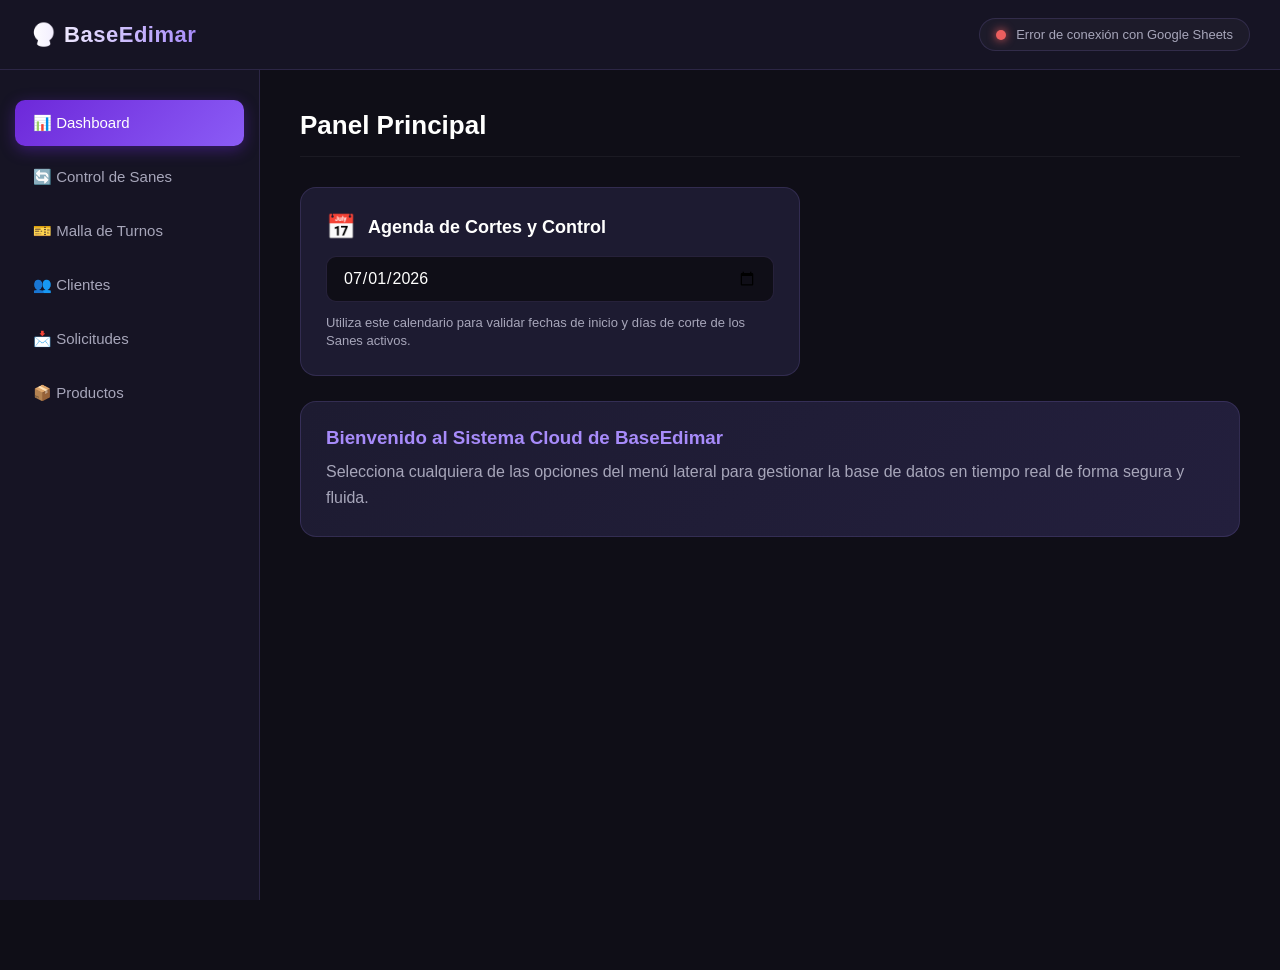
==== index.html @ 037cbd77 "88" ====
<!DOCTYPE html>
<html lang="es">
<head>
    <meta charset="UTF-8">
    <meta name="viewport" content="width=device-width, initial-scale=1.0">
    <title>BaseEdimar - Panel de Control Cloud</title>
    <link rel="stylesheet" href="styles.css">
</head>
<body>

    <header class="top-bar">
        <div class="logo-area">
            <h2>🔮 BaseEdimar</h2>
        </div>
        <div class="user-profile-status" id="db-status-container">
            <span class="status-indicator" id="db-status-indicator"></span> 
            <span id="db-status-text">Conectando a BaseEdimar...</span>
        </div>
    </header>

    <div class="app-container">
        <nav class="side-nav">
            <ul>
                <li><a href="#sec-dashboard" class="active">📊 Dashboard</a></li>
                <li><a href="#sec-sanes">🔄 Control de Sanes</a></li>
                <li><a href="#sec-turnos">🎫 Malla de Turnos</a></li>
                <li><a href="#sec-clientes">👥 Clientes</a></li>
                <li><a href="#sec-solicitudes">📩 Solicitudes</a></li>
                <li><a href="#sec-productos">📦 Productos</a></li>
            </ul>
        </nav>

        <main class="main-content">

            <section id="sec-dashboard" class="app-section">
                <div class="section-header">
                    <h1>Panel Principal</h1>
                </div>
                
                <div class="calendar-widget-card">
                    <div class="calendar-header">
                        <span class="calendar-icon">📅</span>
                        <h3>Agenda de Cortes y Control</h3>
                    </div>
                    <div class="calendar-body">
                        <input type="date" id="dashboard-main-calendar" class="input-date-custom" value="2026-07-01">
                        <p class="calendar-note">Utiliza este calendario para validar fechas de inicio y días de corte de los Sanes activos.</p>
                    </div>
                </div>

                <div class="welcome-box">
                    <h3>Bienvenido al Sistema Cloud de BaseEdimar</h3>
                    <p>Selecciona cualquiera de las opciones del menú lateral para gestionar la base de datos en tiempo real de forma segura y fluida.</p>
                </div>
            </section>

            <section id="sec-sanes" class="app-section" style="display: none;">
                <div class="section-header">
                    <h1>🔄 Control de Sanes</h1>
                    <button type="button" class="btn-primary" onclick="abrirFormularioSan('')">+ Crear Nuevo San</button>
                </div>
                <div class="table-container">
                    <table>
                        <thead>
                            <tr>
                                <th>ID San</th>
                                <th>Nombre</th>
                                <th>Cuota</th>
                                <th>Fecha Inicio</th>
                                <th>Total Puestos</th>
                                <th>Estado</th>
                                <th>Ciclo</th>
                                <th>Visual</th>
                                <th>Acciones</th>
                            </tr>
                        </thead>
                        <tbody id="tabla-sanes-body">
                            </tbody>
                    </table>
                </div>
            </section>

            <section id="sec-turnos" class="app-section" style="display: none;">
                <div class="section-header">
                    <h1>🎫 Malla de Distribución de Turnos</h1>
                </div>
                <div id="contenedor-bloques-sanes" class="sanes-blocks-container">
                    </div>
            </section>

            <section id="sec-clientes" class="app-section" style="display: none;">
                <div class="section-header">
                    <h1>👥 Base de Clientes Oficiales</h1>
                    <button type="button" class="btn-primary" onclick="abrirFormularioCliente('')">+ Registrar Cliente</button>
                </div>
                <div class="table-container">
                    <table>
                        <thead>
                            <tr>
                                <th>ID Cliente</th>
                                <th>Nombre Completo</th>
                                <th>Teléfono</th>
                                <th>Contraseña Acceso</th>
                                <th>Acciones</th>
                            </tr>
                        </thead>
                        <tbody id="tabla-clientes-body">
                            </tbody>
                    </table>
                </div>
            </section>

            <section id="sec-solicitudes" class="app-section" style="display: none;">
                <div class="section-header">
                    <h1>📩 Solicitudes de Nuevos Postulantes</h1>
                </div>
                <div class="table-container">
                    <table>
                        <thead>
                            <tr>
                                <th>ID Solicitud</th>
                                <th>Nombre Solicitante</th>
                                <th>Teléfono</th>
                                <th>San Destino</th>
                                <th>Acciones</th>
                            </tr>
                        </thead>
                        <tbody id="tabla-solicitudes-nuevos-body">
                            </tbody>
                    </table>
                </div>
            </section>

            <section id="sec-productos" class="app-section" style="display: none;">
                <div class="section-header">
                    <h1>📦 Catálogo de Productos Disponibles</h1>
                    <button type="button" class="btn-primary" onclick="abrirFormularioProducto('')">+ Añadir Producto</button>
                </div>
                <div class="table-container">
                    <table>
                        <thead>
                            <tr>
                                <th>ID Producto</th>
                                <th>Nombre</th>
                                <th>Descripción</th>
                                <th>Precio</th>
                                <th>Icono/Multimedia</th>
                                <th>Stock</th>
                                <th>Estado</th>
                                <th>Acciones</th>
                            </tr>
                        </thead>
                        <tbody id="tabla-productos-body">
                            </tbody>
                    </table>
                </div>
            </section>

        </main>
    </div>

    <div id="form-san-modal" class="modal-form" style="display: none;">
        <div class="modal-content">
            <h2 id="san-titulo-dinamico">✨ Crear Nuevo San</h2>
            <form onsubmit="event.preventDefault(); procesarGuardarSan();">
                <input type="hidden" id="san-form-id">
                <input type="hidden" id="san-form-accion">
                
                <div class="form-group">
                    <label>Nombre del San:</label>
                    <input type="text" id="san-nombre" required placeholder="Ej: San Oro Especial">
                </div>
                <div class="form-row">
                    <div class="form-group">
                        <label>Cuota ($):</label>
                        <input type="number" id="san-cuota" required placeholder="Ej: 20">
                    </div>
                    <div class="form-group">
                        <label>Total Puestos:</label>
                        <input type="number" id="san-puestos" required placeholder="Ej: 10">
                    </div>
                </div>
                <div class="form-row">
                    <div class="form-group">
                        <label>Fecha de Inicio:</label>
                        <input type="date" id="san-inicio" required>
                    </div>
                    <div class="form-group">
                        <label>Ciclo de Cobro:</label>
                        <select id="san-ciclo">
                            <option value="Semanal">Semanal</option>
                            <option value="Quincenal">Quincenal</option>
                            <option value="Mensual" selected>Mensual</option>
                        </select>
                    </div>
                </div>
                <div class="form-group">
                    <label>Icono Identificador Visual:</label>
                    <input type="text" id="san-visual" placeholder="Selecciona un icono abajo o escribe uno">
                    <div class="icon-selector-grid" data-input="san-visual"></div>
                </div>
                <div class="modal-actions">
                    <button type="button" class="btn-secondary" onclick="ocultarTodosLosFormularios()">Cancelar</button>
                    <button type="submit" class="btn-success">Guardar en la Nube</button>
                </div>
            </form>
        </div>
    </div>

    <div id="form-cliente-modal" class="modal-form" style="display: none;">
        <div class="modal-content">
            <h2 id="cliente-titulo-dinamico">✨ Registrar Cliente</h2>
            <form onsubmit="event.preventDefault(); procesarGuardarCliente();">
                <input type="hidden" id="cliente-form-id">
                <input type="hidden" id="cliente-form-accion">
                
                <div class="form-group">
                    <label>Nombre Completo:</label>
                    <input type="text" id="cliente-nombre" required placeholder="Nombre Apellido">
                </div>
                <div class="form-group">
                    <label>Teléfono de Contacto:</label>
                    <input type="text" id="cliente-telefono" required placeholder="Ej: +584120000000">
                </div>
                <div class="form-group">
                    <label>Contraseña de Acceso:</label>
                    <input type="text" id="cliente-contrasena" required placeholder="Ej: 5542">
                </div>
                <div class="modal-actions">
                    <button type="button" class="btn-secondary" onclick="ocultarTodosLosFormularios()">Cancelar</button>
                    <button type="submit" class="btn-success">Guardar Cliente</button>
                </div>
            </form>
        </div>
    </div>

    <div id="form-producto-modal" class="modal-form" style="display: none;">
        <div class="modal-content">
            <h2 id="producto-titulo-dinamico">✨ Añadir Producto</h2>
            <form onsubmit="event.preventDefault(); procesarGuardarProducto();">
                <input type="hidden" id="producto-form-id">
                <input type="hidden" id="producto-form-accion">
                
                <div class="form-group">
                    <label>Nombre del Producto:</label>
                    <input type="text" id="producto-nombre" required placeholder="Ej: Smart TV 43 Pulgadas">
                </div>
                <div class="form-group">
                    <label>Descripción Corta:</label>
                    <input type="text" id="producto-descripcion" placeholder="Detalles de marca, modelo o color">
                </div>
                <div class="form-row">
                    <div class="form-group">
                        <label>Precio de Venta ($):</label>
                        <input type="number" id="producto-precio" required placeholder="Ej: 250">
                    </div>
                    <div class="form-group">
                        <label>Cantidad en Stock:</label>
                        <input type="number" id="producto-stock" required placeholder="Ej: 5">
                    </div>
                </div>
                <div class="form-group">
                    <label>Estado Inicial:</label>
                    <select id="producto-estado">
                        <option value="Disponible" selected>Disponible</option>
                        <option value="Agotado">Agotado</option>
                    </select>
                </div>
                <div class="form-group">
                    <label>Icono Multimedia representativo:</label>
                    <input type="text" id="producto-visual" placeholder="Elige un icono abajo">
                    <div class="icon-selector-grid" data-input="producto-visual"></div>
                </div>
                <div class="modal-actions">
                    <button type="button" class="btn-secondary" onclick="ocultarTodosLosFormularios()">Cancelar</button>
                    <button type="submit" class="btn-success">Guardar Producto</button>
                </div>
            </form>
        </div>
    </div>

    <div id="form-puesto-modal" class="modal-form" style="display: none;">
        <div class="modal-content">
            <h2>🎫 Modificar Estado del Puesto</h2>
            <form onsubmit="event.preventDefault(); procesarAsignacionPuestoManual();">
                <input type="hidden" id="puesto-form-san-id">
                <input type="hidden" id="puesto-form-num">
                
                <div class="form-group">
                    <label>Asignar Cliente:</label>
                    <select id="puesto-select-cliente">
                        </select>
                </div>
                <div class="form-group">
                    <label>Fecha Próximo Corte:</label>
                    <input type="date" id="puesto-corte">
                </div>
                <div class="form-group">
                    <label>Estado de Pago General:</label>
                    <select id="puesto-pago">
                        <option value="Sin Pago">Sin Pago</option>
                        <option value="Pendiente">Pendiente</option>
                        <option value="Al Día">Al Día</option>
                    </select>
                </div>
                <div class="modal-actions">
                    <button type="button" class="btn-secondary" onclick="ocultarTodosLosFormularios()">Cerrar</button>
                    <button type="submit" class="btn-success">Actualizar Puesto</button>
                </div>
            </form>
        </div>
    </div>

    <div id="form-aprobacion-modal" class="modal-form" style="display: none;">
        <div class="modal-content">
            <h2>📩 Procesar Ingreso de Solicitante</h2>
            <form onsubmit="event.preventDefault(); procesarAprobacionSolicitud();">
                <input type="hidden" id="aprobacion-solicitud-id">
                <input type="hidden" id="aprobacion-san-target">
                
                <div class="form-row">
                    <div class="form-group">
                        <label>Nombre del Nuevo Cliente:</label>
                        <input type="text" id="aprobacion-nombre" readonly class="input-readonly">
                    </div>
                    <div class="form-group">
                        <label>Teléfono:</label>
                        <input type="text" id="aprobacion-telefono" readonly class="input-readonly">
                    </div>
                </div>
                <div class="form-group" style="margin-top: 15px;">
                    <label style="color: var(--morado-neon); font-weight: bold;">Seleccionar Puesto Libre Disponible:</label>
                    <select id="aprobacion-select-puesto" required>
                        </select>
                </div>
                <div class="modal-actions" style="margin-top: 20px;">
                    <button type="button" class="btn-secondary" onclick="ocultarTodosLosFormularios()">Rechazar / Cancelar</button>
                    <button type="submit" class="btn-approve">Aprobar e Integrar a la Red</button>
                </div>
            </form>
        </div>
    </div>

    <script src="lectura.js"></script>
    <script src="escritura.js"></script>
</body>
</html>
---- styles.css ----
/* ==========================================================================
   BASEEDIMAR PREMIUM HOJA DE ESTILOS (styles.css)
   Paleta: Cyber-Dark, Morado Neón, Verde Esmeralda, Gris Ceniza
   ========================================================================== */

:root {
    --fondo-oscuro: #0f0e17;
    --fondo-panel: #161424;
    --fondo-tarjeta: #1d1b31;
    --texto-principal: #fffffe;
    --texto-secundario: #a7a6ba;
    --morado-neon: #a78bfa;
    --morado-hover: #8b5cf6;
    --morado-oscuro: #6d28d9;
    --verde-exito: #3aed97;
    --rojo-error: #eb5e5e;
    --amarillo-alerta: #ebb35e;
    --borde-sutil: rgba(167, 139, 250, 0.15);
}

/* REGLAS GENERALES Y RESETEO */
* {
    margin: 0;
    padding: 0;
    box-sizing: border-box;
    font-family: 'Segoe UI', Tahoma, Geneva, Verdana, sans-serif;
}

body {
    background-color: var(--fondo-oscuro);
    color: var(--texto-principal);
    min-height: 100vh;
    overflow-x: hidden;
}

/* BARRA SUPERIOR DE CONTROL */
.top-bar {
    background-color: var(--fondo-panel);
    border-bottom: 1px solid var(--borde-sutil);
    height: 70px;
    display: flex;
    justify-content: space-between;
    align-items: center;
    padding: 0 30px;
    position: fixed;
    top: 0;
    width: 100%;
    z-index: 100;
}

.logo-area h2 {
    font-size: 22px;
    font-weight: 700;
    letter-spacing: 0.5px;
    background: linear-gradient(to right, #ffffff, var(--morado-neon));
    -webkit-background-clip: text;
    -webkit-text-fill-color: transparent;
}

.user-profile-status {
    display: flex;
    align-items: center;
    background: rgba(255, 255, 255, 0.03);
    padding: 8px 16px;
    border-radius: 20px;
    border: 1px solid var(--borde-sutil);
}

.status-indicator {
    width: 10px;
    height: 10px;
    border-radius: 50%;
    margin-right: 10px;
    background-color: var(--amarillo-alerta);
    box-shadow: 0 0 8px var(--amarillo-alerta);
    transition: all 0.4s ease;
}

.user-profile-status span:last-child {
    font-size: 13px;
    font-weight: 500;
    color: var(--texto-secundario);
}

/* CONTENEDOR MAESTRO (LAYOUT DE DOS COLUMNAS) */
.app-container {
    display: flex;
    margin-top: 70px;
    min-height: calc(100vh - 70px);
}

/* MENÚ LATERAL (SIDEBAR) */
.side-nav {
    width: 260px;
    background-color: var(--fondo-panel);
    border-right: 1px solid var(--borde-sutil);
    padding: 30px 15px;
    position: fixed;
    height: calc(100vh - 70px);
    overflow-y: auto;
}

.side-nav ul {
    list-style: none;
}

.side-nav ul li {
    margin-bottom: 8px;
}

.side-nav ul li a {
    display: block;
    color: var(--texto-secundario);
    text-decoration: none;
    padding: 14px 18px;
    border-radius: 10px;
    font-size: 15px;
    font-weight: 500;
    transition: all 0.3s ease;
}

.side-nav ul li a:hover {
    background: rgba(167, 139, 250, 0.08);
    color: var(--texto-principal);
    padding-left: 24px;
}

.side-nav ul li a.active {
    background: linear-gradient(135deg, var(--morado-oscuro), var(--morado-hover));
    color: var(--texto-principal);
    box-shadow: 0 4px 15px rgba(109, 40, 217, 0.4);
}

/* CONTENIDO PRINCIPAL */
.main-content {
    flex: 1;
    margin-left: 260px;
    padding: 40px;
    background-color: var(--fondo-oscuro);
}

.app-section {
    animation: fadeIn 0.4s ease-in-out;
}

@keyframes fadeIn {
    from { opacity: 0; transform: translateY(8px); }
    to { opacity: 1; transform: translateY(0); }
}

.section-header {
    display: flex;
    justify-content: space-between;
    align-items: center;
    margin-bottom: 30px;
    border-bottom: 1px solid rgba(255, 255, 255, 0.05);
    padding-bottom: 15px;
}

.section-header h1 {
    font-size: 26px;
    font-weight: 600;
}

/* TARJETAS COMPONENTES (WELCOME BOX Y CALENDARIO) */
.welcome-box {
    background: linear-gradient(135deg, var(--fondo-tarjeta), #231f3d);
    border: 1px solid var(--borde-sutil);
    padding: 25px;
    border-radius: 16px;
    margin-top: 25px;
}

.welcome-box h3 {
    margin-bottom: 10px;
    color: var(--morado-neon);
}

.welcome-box p {
    color: var(--texto-secundario);
    line-height: 1.6;
}

/* WIDGET CALENDARIO */
.calendar-widget-card {
    background-color: var(--fondo-tarjeta);
    border: 1px solid var(--borde-sutil);
    border-radius: 16px;
    padding: 25px;
    margin-bottom: 25px;
    max-width: 500px;
}

.calendar-header {
    display: flex;
    align-items: center;
    margin-bottom: 15px;
}

.calendar-icon {
    font-size: 24px;
    margin-right: 12px;
}

.calendar-header h3 {
    font-size: 18px;
    font-weight: 600;
}

.calendar-body {
    display: flex;
    flex-direction: column;
    gap: 12px;
}

.input-date-custom {
    background-color: var(--fondo-oscuro);
    border: 1px solid var(--borde-sutil);
    color: var(--texto-principal);
    padding: 12px 16px;
    border-radius: 10px;
    font-size: 16px;
    outline: none;
    width: 100%;
    transition: border-color 0.3s ease;
}

.input-date-custom:focus {
    border-color: var(--morado-neon);
    box-shadow: 0 0 8px rgba(167, 139, 250, 0.2);
}

.calendar-note {
    font-size: 13px;
    color: var(--texto-secundario);
    line-height: 1.4;
}

/* TABLAS ESTILIZADAS */
.table-container {
    background-color: var(--fondo-tarjeta);
    border: 1px solid var(--borde-sutil);
    border-radius: 14px;
    overflow: hidden;
    box-shadow: 0 8px 24px rgba(0, 0, 0, 0.2);
}

table {
    width: 100%;
    border-collapse: collapse;
    text-align: left;
}

th {
    background-color: var(--fondo-panel);
    color: var(--morado-neon);
    font-size: 14px;
    font-weight: 600;
    padding: 16px 20px;
    text-transform: uppercase;
    letter-spacing: 0.5px;
    border-bottom: 1px solid var(--borde-sutil);
}

td {
    padding: 16px 20px;
    font-size: 14px;
    color: var(--texto-principal);
    border-bottom: 1px solid rgba(255, 255, 255, 0.03);
}

tr:last-child td {
    border-bottom: none;
}

tr:hover td {
    background-color: rgba(255, 255, 255, 0.02);
}

code {
    background: rgba(167, 139, 250, 0.15);
    color: var(--morado-neon);
    padding: 4px 8px;
    border-radius: 6px;
    font-family: monospace;
}

/* BADGES DE ESTADO (SANES) */
.badge-status-san {
    display: inline-block;
    padding: 6px 12px;
    border-radius: 20px;
    font-size: 12px;
    font-weight: 600;
}

.badge-status-san[data-state="Activo"] { background: rgba(58, 237, 151, 0.15); color: var(--verde-exito); }
.badge-status-san[data-state="Lleno"] { background: rgba(235, 94, 94, 0.15); color: var(--rojo-error); }
.badge-status-san[data-state="A la espera de clientes"] { background: rgba(235, 179, 94, 0.15); color: var(--amarillo-alerta); }
.badge-status-san[data-state="A la espera de la fecha"] { background: rgba(167, 139, 250, 0.15); color: var(--morado-neon); }

/* BOTONES */
.btn-primary, .btn-success, .btn-secondary, .btn-edit, .btn-approve {
    border: none;
    border-radius: 8px;
    padding: 10px 20px;
    font-size: 14px;
    font-weight: 500;
    cursor: pointer;
    transition: all 0.3s ease;
    display: inline-flex;
    align-items: center;
    justify-content: center;
}

.btn-primary {
    background-color: var(--morado-oscuro);
    color: var(--texto-principal);
}
.btn-primary:hover { background-color: var(--morado-hover); transform: translateY(-2px); }

.btn-success { background-color: #2e7d32; color: #fff; }
.btn-success:hover { background-color: #388e3c; }

.btn-secondary { background-color: rgba(255, 255, 255, 0.08); color: var(--texto-secundario); }
.btn-secondary:hover { background-color: rgba(255, 255, 255, 0.15); color: #fff; }

.btn-edit { background: rgba(167, 139, 250, 0.12); color: var(--morado-neon); padding: 6px 14px; }
.btn-edit:hover { background: var(--morado-oscuro); color: #fff; }

.btn-approve { background: rgba(58, 237, 151, 0.12); color: var(--verde-exito); padding: 6px 14px; }
.btn-approve:hover { background: #2e7d32; color: #fff; }

/* MALLA DE COMPONENTES POR SAN (TURNOS) */
.sanes-blocks-container {
    display: grid;
    grid-template-columns: repeat(auto-fill, minmax(400px, 1fr));
    gap: 30px;
}

.san-block-card {
    background-color: var(--fondo-tarjeta);
    border: 1px solid var(--borde-sutil);
    border-radius: 16px;
    padding: 20px;
    box-shadow: 0 4px 20px rgba(0,0,0,0.15);
}

.san-block-header {
    display: flex;
    justify-content: space-between;
    align-items: center;
    margin-bottom: 20px;
    border-bottom: 1px solid rgba(255,255,255,0.05);
    padding-bottom: 10px;
}

.san-block-header h3 { font-size: 17px; color: var(--morado-neon); }
.badge-info { font-size: 12px; background: rgba(255,255,255,0.05); padding: 4px 10px; border-radius: 12px; }

/* LA REJILLA INTERNA DE PUESTOS */
.turnos-grid-puestos {
    display: grid;
    grid-template-columns: repeat(2, 1fr);
    gap: 15px;
}

.puesto-item {
    background-color: var(--fondo-panel);
    border-radius: 12px;
    padding: 15px;
    display: flex;
    flex-direction: column;
    justify-content: space-between;
}

.puesto-item.libre { border-left: 4px solid var(--texto-secundario); }
.puesto-item.assigned { border-left: 4px solid var(--verde-exito); }

.puesto-num { font-size: 11px; font-weight: 600; text-transform: uppercase; color: var(--texto-secundario); margin-bottom: 4px;}
.puesto-cliente { font-size: 14px; font-weight: 600; margin-bottom: 2px; }
.puesto-meta { font-size: 12px; color: var(--texto-secundario); margin-bottom: 10px; }

.select-pago-fast {
    background-color: var(--fondo-oscuro);
    color: var(--texto-principal);
    border: 1px solid var(--borde-sutil);
    padding: 6px;
    border-radius: 6px;
    font-size: 12px;
    outline: none;
    cursor: pointer;
}
.select-pago-fast[data-status="Al Día"] { border-color: var(--verde-exito); color: var(--verde-exito); }
.select-pago-fast[data-status="Pendiente"] { border-color: var(--amarillo-alerta); color: var(--amarillo-alerta); }
.select-pago-fast[data-status="Sin Pago"] { border-color: var(--rojo-error); color: var(--rojo-error); }

/* VENTANAS MODALES PLOTANTES */
.modal-form {
    position: fixed;
    top: 0; left: 0; width: 100%; height: 100%;
    background-color: rgba(15, 14, 23, 0.85);
    backdrop-filter: blur(5px);
    display: flex;
    justify-content: center;
    align-items: center;
    z-index: 1000;
}

.modal-content {
    background-color: var(--fondo-tarjeta);
    border: 1px solid var(--borde-sutil);
    width: 100%;
    max-width: 550px;
    border-radius: 20px;
    padding: 35px;
    box-shadow: 0 10px 40px rgba(0,0,0,0.5);
    animation: modalScale 0.3s cubic-bezier(0.34, 1.56, 0.64, 1);
}

@keyframes modalScale {
    from { transform: scale(0.9); opacity: 0; }
    to { transform: scale(1); opacity: 1; }
}

.modal-content h2 { font-size: 22px; margin-bottom: 25px; border-bottom: 1px solid rgba(255,255,255,0.05); padding-bottom: 10px;}

/* COMPONENTES DE FORMULARIOS INTERNOS */
.form-group { margin-bottom: 18px; display: flex; flex-direction: column; gap: 8px; }
.form-row { display: grid; grid-template-columns: repeat(2, 1fr); gap: 20px; }

label { font-size: 13px; font-weight: 500; color: var(--texto-secundario); }
input[type="text"], input[type="number"], select {
    background-color: var(--fondo-oscuro);
    border: 1px solid var(--borde-sutil);
    color: var(--texto-principal);
    padding: 12px;
    border-radius: 8px;
    font-size: 14px;
    outline: none;
    width: 100%;
}
input:focus, select:focus { border-color: var(--morado-neon); }
.input-readonly { background-color: rgba(255,255,255,0.02) !important; color: var(--texto-secundario) !important; cursor: not-allowed; }

.modal-actions { display: flex; justify-content: flex-end; gap: 15px; margin-top: 25px; }

/* REJILLA SELECTORA DE ICONOS */
.icon-selector-grid {
    display: grid;
    grid-template-columns: repeat(8, 1fr);
    gap: 8px;
    margin-top: 10px;
    background: var(--fondo-panel);
    padding: 10px;
    border-radius: 8px;
    border: 1px solid rgba(255,255,255,0.03);
}

.icon-opt {
    background-color: var(--fondo-oscuro);
    border: 1px solid transparent;
    text-align: center;
    padding: 8px 0;
    border-radius: 6px;
    cursor: pointer;
    font-size: 18px;
    transition: all 0.2s;
}
.icon-opt:hover { border-color: var(--morado-neon); background-color: rgba(167, 139, 250, 0.1); transform: scale(1.1); }
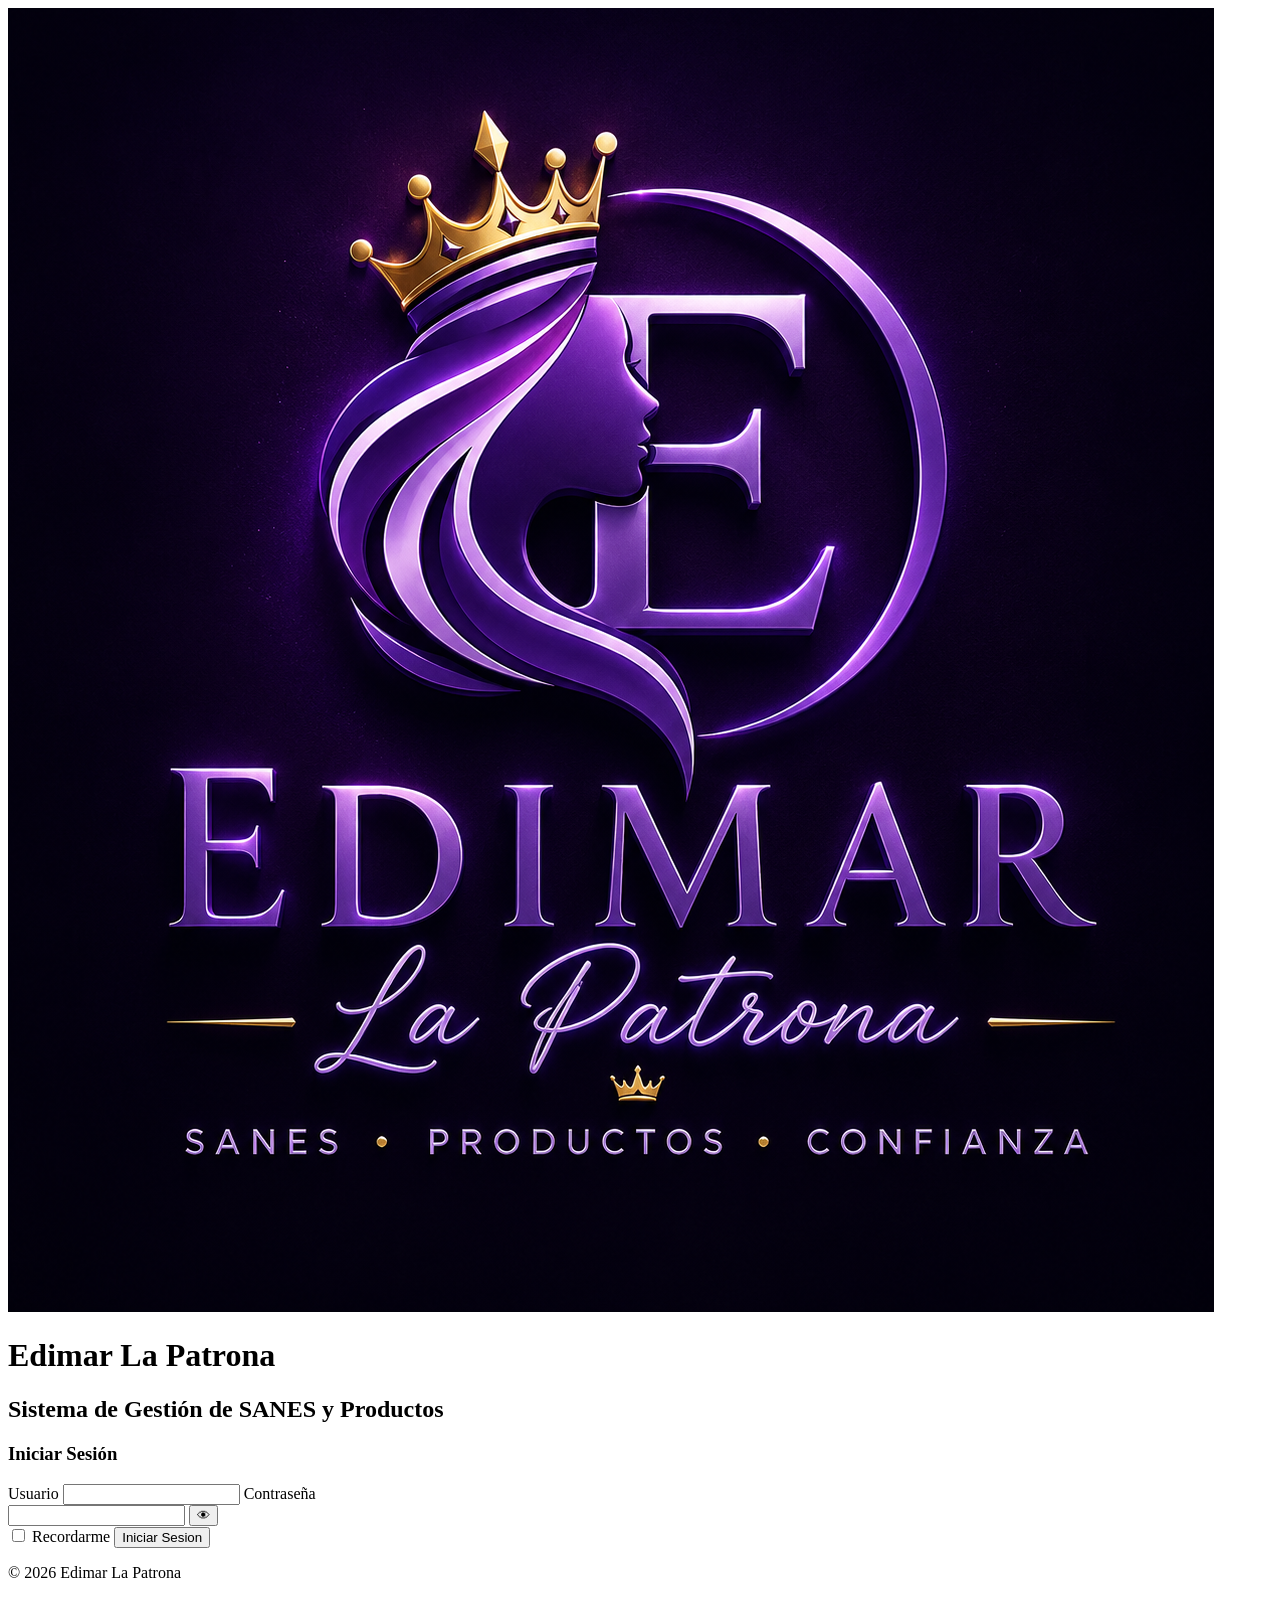
==== commit fc842da4: "1" ====
--- a/index.html
+++ b/index.html
@@ -1,347 +1,67 @@
 <!DOCTYPE html>
-<html lang="es">
+<html lang="en">
 <head>
     <meta charset="UTF-8">
     <meta name="viewport" content="width=device-width, initial-scale=1.0">
-    <title>BaseEdimar - Panel de Control Cloud</title>
-    <link rel="stylesheet" href="styles.css">
+    <link rel="stylesheet" href="login.css">
+
+    <title>Edimar La Patrona | Iniciar Sesión</title>
+    <meta name="description" content="Sistema de Gestion de SANES y Productos">
+
+    <link rel="icon" href="Images/favicon.png">
+
+    <link rel="preconnect" href="https://fonts.googleapis.com">
+    <link rel="preconnect" href="https://fonts.gstatic.com" crossorigin>
+
+    <link href="https://fonts.googleapis.com/css2?family=Poppins:wght@300;400;500;600;700&display=swap" rel="stylesheet">
 </head>
 <body>
+    <header>
+        <img src="Imagenes/splash.png" alt="Edimar la Patrona" id="logoEmpresa">
+        <h1>Edimar La Patrona</h1>
+        <h2>Sistema de Gestión de SANES y Productos</h2>
+    </header>
+    <main>
+        <section id="login">
+            <form id="formlogin">
+                <h3>Iniciar Sesión</h3>
 
-    <header class="top-bar">
-        <div class="logo-area">
-            <h2>🔮 BaseEdimar</h2>
-        </div>
-        <div class="user-profile-status" id="db-status-container">
-            <span class="status-indicator" id="db-status-indicator"></span> 
-            <span id="db-status-text">Conectando a BaseEdimar...</span>
-        </div>
-    </header>
+                <label for="usuario"> 
+                    Usuario
+                </label>
+                <input type="text" id="usuario" name="usuario" autocomplete="username" required>
 
-    <div class="app-container">
-        <nav class="side-nav">
-            <ul>
-                <li><a href="#sec-dashboard" class="active">📊 Dashboard</a></li>
-                <li><a href="#sec-sanes">🔄 Control de Sanes</a></li>
-                <li><a href="#sec-turnos">🎫 Malla de Turnos</a></li>
-                <li><a href="#sec-clientes">👥 Clientes</a></li>
-                <li><a href="#sec-solicitudes">📩 Solicitudes</a></li>
-                <li><a href="#sec-productos">📦 Productos</a></li>
-            </ul>
-        </nav>
+                <label for="password"> 
+                    Contraseña
+                </label>
+                    <div class="password">
+                        <input type="password" id="password" name="password" autocomplete="current-password" required>
 
-        <main class="main-content">
+                        <button type="button" id="mostrarPassword">
+                            👁
+                        </button>
+                    </div>
+                
+                <label class="recordar">
+                    <input type="checkbox" id="recordarme">
+                    Recordarme
+                </label>
+                <button type="submit" id="btnIngresar">
+                    Iniciar Sesion
+                </button>
+                <p id="mensaje"></p>
+            </form>
+        </section>
+    </main>
+    <footer>
+        <p>
+            © 2026 Edimar La Patrona
+        </p>
+    </footer>
 
-            <section id="sec-dashboard" class="app-section">
-                <div class="section-header">
-                    <h1>Panel Principal</h1>
-                </div>
-                
-                <div class="calendar-widget-card">
-                    <div class="calendar-header">
-                        <span class="calendar-icon">📅</span>
-                        <h3>Agenda de Cortes y Control</h3>
-                    </div>
-                    <div class="calendar-body">
-                        <input type="date" id="dashboard-main-calendar" class="input-date-custom" value="2026-07-01">
-                        <p class="calendar-note">Utiliza este calendario para validar fechas de inicio y días de corte de los Sanes activos.</p>
-                    </div>
-                </div>
-
-                <div class="welcome-box">
-                    <h3>Bienvenido al Sistema Cloud de BaseEdimar</h3>
-                    <p>Selecciona cualquiera de las opciones del menú lateral para gestionar la base de datos en tiempo real de forma segura y fluida.</p>
-                </div>
-            </section>
-
-            <section id="sec-sanes" class="app-section" style="display: none;">
-                <div class="section-header">
-                    <h1>🔄 Control de Sanes</h1>
-                    <button type="button" class="btn-primary" onclick="abrirFormularioSan('')">+ Crear Nuevo San</button>
-                </div>
-                <div class="table-container">
-                    <table>
-                        <thead>
-                            <tr>
-                                <th>ID San</th>
-                                <th>Nombre</th>
-                                <th>Cuota</th>
-                                <th>Fecha Inicio</th>
-                                <th>Total Puestos</th>
-                                <th>Estado</th>
-                                <th>Ciclo</th>
-                                <th>Visual</th>
-                                <th>Acciones</th>
-                            </tr>
-                        </thead>
-                        <tbody id="tabla-sanes-body">
-                            </tbody>
-                    </table>
-                </div>
-            </section>
-
-            <section id="sec-turnos" class="app-section" style="display: none;">
-                <div class="section-header">
-                    <h1>🎫 Malla de Distribución de Turnos</h1>
-                </div>
-                <div id="contenedor-bloques-sanes" class="sanes-blocks-container">
-                    </div>
-            </section>
-
-            <section id="sec-clientes" class="app-section" style="display: none;">
-                <div class="section-header">
-                    <h1>👥 Base de Clientes Oficiales</h1>
-                    <button type="button" class="btn-primary" onclick="abrirFormularioCliente('')">+ Registrar Cliente</button>
-                </div>
-                <div class="table-container">
-                    <table>
-                        <thead>
-                            <tr>
-                                <th>ID Cliente</th>
-                                <th>Nombre Completo</th>
-                                <th>Teléfono</th>
-                                <th>Contraseña Acceso</th>
-                                <th>Acciones</th>
-                            </tr>
-                        </thead>
-                        <tbody id="tabla-clientes-body">
-                            </tbody>
-                    </table>
-                </div>
-            </section>
-
-            <section id="sec-solicitudes" class="app-section" style="display: none;">
-                <div class="section-header">
-                    <h1>📩 Solicitudes de Nuevos Postulantes</h1>
-                </div>
-                <div class="table-container">
-                    <table>
-                        <thead>
-                            <tr>
-                                <th>ID Solicitud</th>
-                                <th>Nombre Solicitante</th>
-                                <th>Teléfono</th>
-                                <th>San Destino</th>
-                                <th>Acciones</th>
-                            </tr>
-                        </thead>
-                        <tbody id="tabla-solicitudes-nuevos-body">
-                            </tbody>
-                    </table>
-                </div>
-            </section>
-
-            <section id="sec-productos" class="app-section" style="display: none;">
-                <div class="section-header">
-                    <h1>📦 Catálogo de Productos Disponibles</h1>
-                    <button type="button" class="btn-primary" onclick="abrirFormularioProducto('')">+ Añadir Producto</button>
-                </div>
-                <div class="table-container">
-                    <table>
-                        <thead>
-                            <tr>
-                                <th>ID Producto</th>
-                                <th>Nombre</th>
-                                <th>Descripción</th>
-                                <th>Precio</th>
-                                <th>Icono/Multimedia</th>
-                                <th>Stock</th>
-                                <th>Estado</th>
-                                <th>Acciones</th>
-                            </tr>
-                        </thead>
-                        <tbody id="tabla-productos-body">
-                            </tbody>
-                    </table>
-                </div>
-            </section>
-
-        </main>
-    </div>
-
-    <div id="form-san-modal" class="modal-form" style="display: none;">
-        <div class="modal-content">
-            <h2 id="san-titulo-dinamico">✨ Crear Nuevo San</h2>
-            <form onsubmit="event.preventDefault(); procesarGuardarSan();">
-                <input type="hidden" id="san-form-id">
-                <input type="hidden" id="san-form-accion">
-                
-                <div class="form-group">
-                    <label>Nombre del San:</label>
-                    <input type="text" id="san-nombre" required placeholder="Ej: San Oro Especial">
-                </div>
-                <div class="form-row">
-                    <div class="form-group">
-                        <label>Cuota ($):</label>
-                        <input type="number" id="san-cuota" required placeholder="Ej: 20">
-                    </div>
-                    <div class="form-group">
-                        <label>Total Puestos:</label>
-                        <input type="number" id="san-puestos" required placeholder="Ej: 10">
-                    </div>
-                </div>
-                <div class="form-row">
-                    <div class="form-group">
-                        <label>Fecha de Inicio:</label>
-                        <input type="date" id="san-inicio" required>
-                    </div>
-                    <div class="form-group">
-                        <label>Ciclo de Cobro:</label>
-                        <select id="san-ciclo">
-                            <option value="Semanal">Semanal</option>
-                            <option value="Quincenal">Quincenal</option>
-                            <option value="Mensual" selected>Mensual</option>
-                        </select>
-                    </div>
-                </div>
-                <div class="form-group">
-                    <label>Icono Identificador Visual:</label>
-                    <input type="text" id="san-visual" placeholder="Selecciona un icono abajo o escribe uno">
-                    <div class="icon-selector-grid" data-input="san-visual"></div>
-                </div>
-                <div class="modal-actions">
-                    <button type="button" class="btn-secondary" onclick="ocultarTodosLosFormularios()">Cancelar</button>
-                    <button type="submit" class="btn-success">Guardar en la Nube</button>
-                </div>
-            </form>
-        </div>
-    </div>
-
-    <div id="form-cliente-modal" class="modal-form" style="display: none;">
-        <div class="modal-content">
-            <h2 id="cliente-titulo-dinamico">✨ Registrar Cliente</h2>
-            <form onsubmit="event.preventDefault(); procesarGuardarCliente();">
-                <input type="hidden" id="cliente-form-id">
-                <input type="hidden" id="cliente-form-accion">
-                
-                <div class="form-group">
-                    <label>Nombre Completo:</label>
-                    <input type="text" id="cliente-nombre" required placeholder="Nombre Apellido">
-                </div>
-                <div class="form-group">
-                    <label>Teléfono de Contacto:</label>
-                    <input type="text" id="cliente-telefono" required placeholder="Ej: +584120000000">
-                </div>
-                <div class="form-group">
-                    <label>Contraseña de Acceso:</label>
-                    <input type="text" id="cliente-contrasena" required placeholder="Ej: 5542">
-                </div>
-                <div class="modal-actions">
-                    <button type="button" class="btn-secondary" onclick="ocultarTodosLosFormularios()">Cancelar</button>
-                    <button type="submit" class="btn-success">Guardar Cliente</button>
-                </div>
-            </form>
-        </div>
-    </div>
-
-    <div id="form-producto-modal" class="modal-form" style="display: none;">
-        <div class="modal-content">
-            <h2 id="producto-titulo-dinamico">✨ Añadir Producto</h2>
-            <form onsubmit="event.preventDefault(); procesarGuardarProducto();">
-                <input type="hidden" id="producto-form-id">
-                <input type="hidden" id="producto-form-accion">
-                
-                <div class="form-group">
-                    <label>Nombre del Producto:</label>
-                    <input type="text" id="producto-nombre" required placeholder="Ej: Smart TV 43 Pulgadas">
-                </div>
-                <div class="form-group">
-                    <label>Descripción Corta:</label>
-                    <input type="text" id="producto-descripcion" placeholder="Detalles de marca, modelo o color">
-                </div>
-                <div class="form-row">
-                    <div class="form-group">
-                        <label>Precio de Venta ($):</label>
-                        <input type="number" id="producto-precio" required placeholder="Ej: 250">
-                    </div>
-                    <div class="form-group">
-                        <label>Cantidad en Stock:</label>
-                        <input type="number" id="producto-stock" required placeholder="Ej: 5">
-                    </div>
-                </div>
-                <div class="form-group">
-                    <label>Estado Inicial:</label>
-                    <select id="producto-estado">
-                        <option value="Disponible" selected>Disponible</option>
-                        <option value="Agotado">Agotado</option>
-                    </select>
-                </div>
-                <div class="form-group">
-                    <label>Icono Multimedia representativo:</label>
-                    <input type="text" id="producto-visual" placeholder="Elige un icono abajo">
-                    <div class="icon-selector-grid" data-input="producto-visual"></div>
-                </div>
-                <div class="modal-actions">
-                    <button type="button" class="btn-secondary" onclick="ocultarTodosLosFormularios()">Cancelar</button>
-                    <button type="submit" class="btn-success">Guardar Producto</button>
-                </div>
-            </form>
-        </div>
-    </div>
-
-    <div id="form-puesto-modal" class="modal-form" style="display: none;">
-        <div class="modal-content">
-            <h2>🎫 Modificar Estado del Puesto</h2>
-            <form onsubmit="event.preventDefault(); procesarAsignacionPuestoManual();">
-                <input type="hidden" id="puesto-form-san-id">
-                <input type="hidden" id="puesto-form-num">
-                
-                <div class="form-group">
-                    <label>Asignar Cliente:</label>
-                    <select id="puesto-select-cliente">
-                        </select>
-                </div>
-                <div class="form-group">
-                    <label>Fecha Próximo Corte:</label>
-                    <input type="date" id="puesto-corte">
-                </div>
-                <div class="form-group">
-                    <label>Estado de Pago General:</label>
-                    <select id="puesto-pago">
-                        <option value="Sin Pago">Sin Pago</option>
-                        <option value="Pendiente">Pendiente</option>
-                        <option value="Al Día">Al Día</option>
-                    </select>
-                </div>
-                <div class="modal-actions">
-                    <button type="button" class="btn-secondary" onclick="ocultarTodosLosFormularios()">Cerrar</button>
-                    <button type="submit" class="btn-success">Actualizar Puesto</button>
-                </div>
-            </form>
-        </div>
-    </div>
-
-    <div id="form-aprobacion-modal" class="modal-form" style="display: none;">
-        <div class="modal-content">
-            <h2>📩 Procesar Ingreso de Solicitante</h2>
-            <form onsubmit="event.preventDefault(); procesarAprobacionSolicitud();">
-                <input type="hidden" id="aprobacion-solicitud-id">
-                <input type="hidden" id="aprobacion-san-target">
-                
-                <div class="form-row">
-                    <div class="form-group">
-                        <label>Nombre del Nuevo Cliente:</label>
-                        <input type="text" id="aprobacion-nombre" readonly class="input-readonly">
-                    </div>
-                    <div class="form-group">
-                        <label>Teléfono:</label>
-                        <input type="text" id="aprobacion-telefono" readonly class="input-readonly">
-                    </div>
-                </div>
-                <div class="form-group" style="margin-top: 15px;">
-                    <label style="color: var(--morado-neon); font-weight: bold;">Seleccionar Puesto Libre Disponible:</label>
-                    <select id="aprobacion-select-puesto" required>
-                        </select>
-                </div>
-                <div class="modal-actions" style="margin-top: 20px;">
-                    <button type="button" class="btn-secondary" onclick="ocultarTodosLosFormularios()">Rechazar / Cancelar</button>
-                    <button type="submit" class="btn-approve">Aprobar e Integrar a la Red</button>
-                </div>
-            </form>
-        </div>
-    </div>
-
-    <script src="lectura.js"></script>
-    <script src="escritura.js"></script>
+    <script src="js/config.js"></script>
+    <script src="js/utilidades.js"></script>
+    <script src="js/api.js"></script>
+    <script src="js/login.js"></script>
 </body>
 </html>
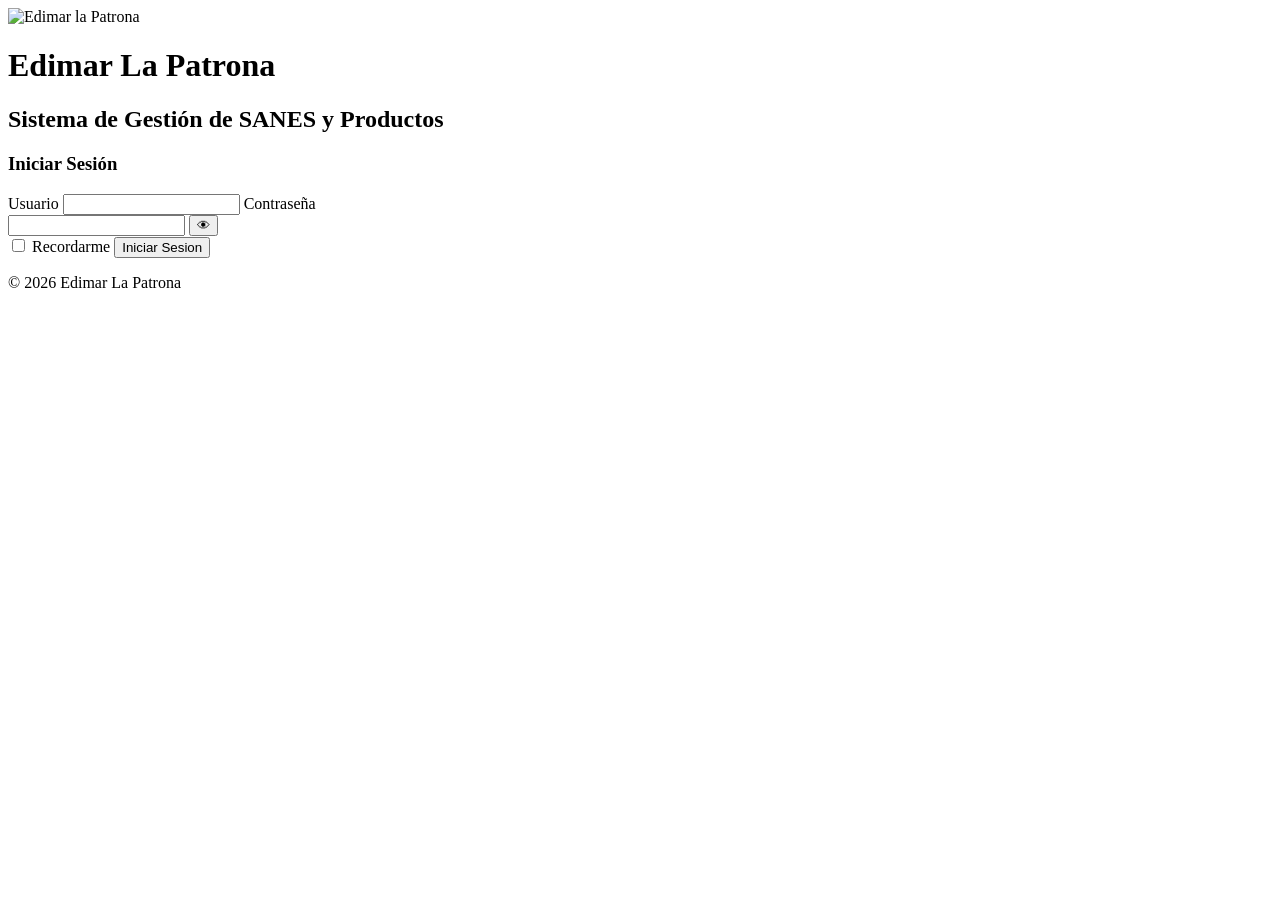
==== commit 6d98d737: "image" ====
--- a/index.html
+++ b/index.html
@@ -3,7 +3,7 @@
 <head>
     <meta charset="UTF-8">
     <meta name="viewport" content="width=device-width, initial-scale=1.0">
-    <link rel="stylesheet" href="login.css">
+    <link rel="stylesheet" href="Css/login.css">
 
     <title>Edimar La Patrona | Iniciar Sesión</title>
     <meta name="description" content="Sistema de Gestion de SANES y Productos">
@@ -17,7 +17,7 @@
 </head>
 <body>
     <header>
-        <img src="Imagenes/splash.png" alt="Edimar la Patrona" id="logoEmpresa">
+        <img src="Imagenes/ssplash.png" alt="Edimar la Patrona" id="logoEmpresa">
         <h1>Edimar La Patrona</h1>
         <h2>Sistema de Gestión de SANES y Productos</h2>
     </header>
@@ -59,9 +59,6 @@
         </p>
     </footer>
 
-    <script src="js/config.js"></script>
-    <script src="js/utilidades.js"></script>
-    <script src="js/api.js"></script>
     <script src="js/login.js"></script>
 </body>
 </html>
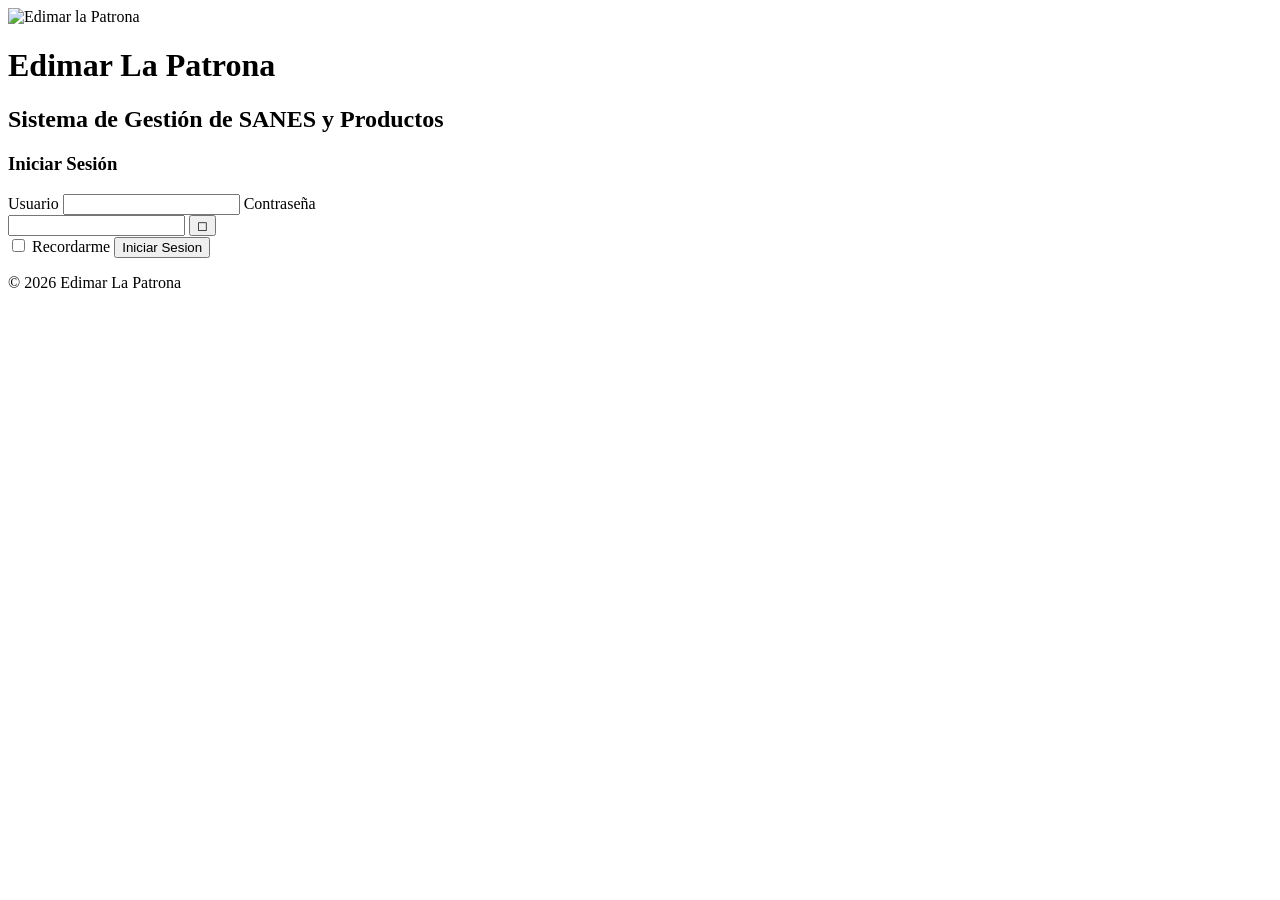
==== commit f6954be3: "◻︎" ====
--- a/index.html
+++ b/index.html
@@ -38,7 +38,7 @@
                         <input type="password" id="password" name="password" autocomplete="current-password" required>
 
                         <button type="button" id="mostrarPassword">
-                            👁
+                            ◻︎
                         </button>
                     </div>
                 
@@ -60,5 +60,6 @@
     </footer>
 
     <script src="js/login.js"></script>
+    <script src="js/utilidades.js"></script>
 </body>
 </html>
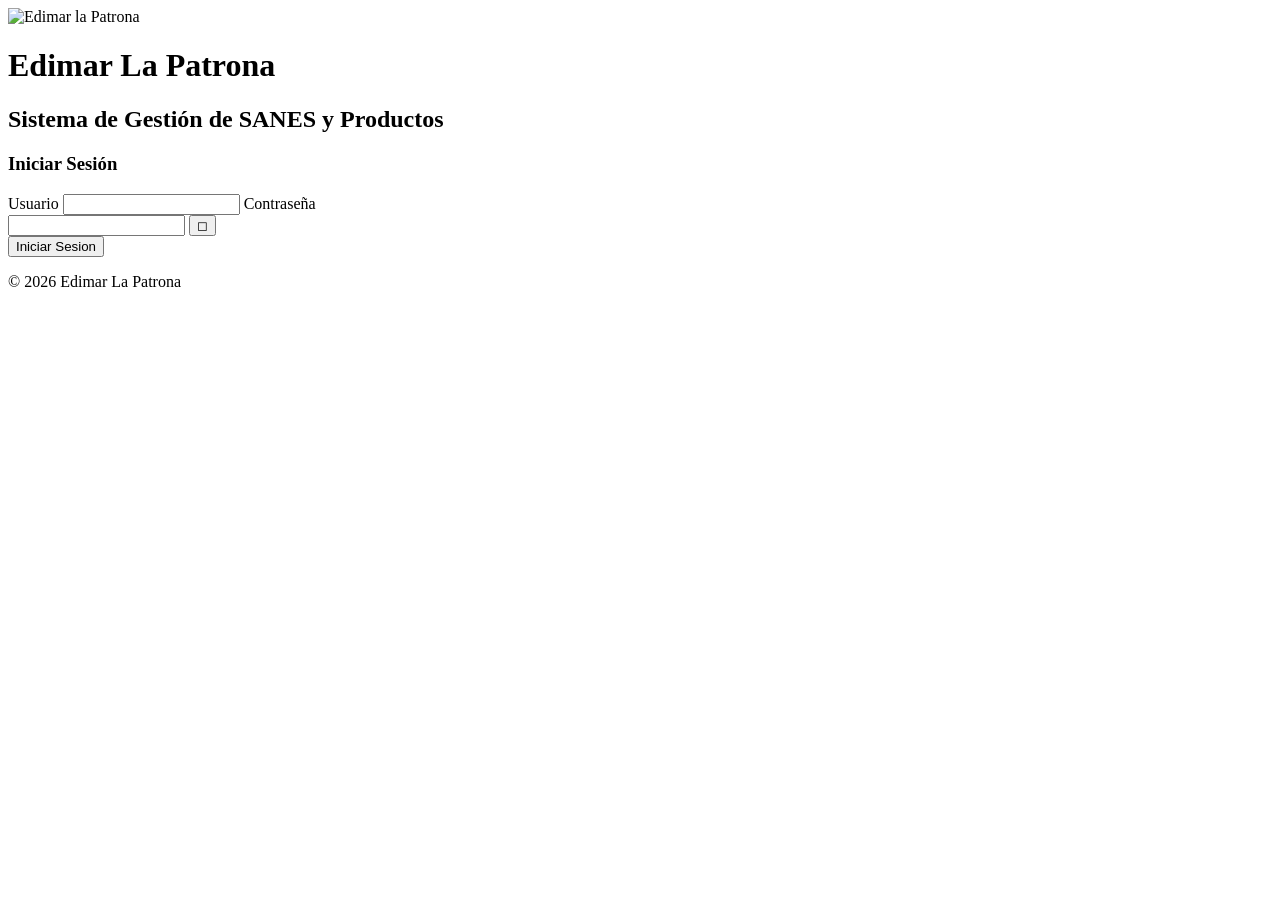
==== commit 5c324479: "no recuerda" ====
--- a/index.html
+++ b/index.html
@@ -42,10 +42,6 @@
                         </button>
                     </div>
                 
-                <label class="recordar">
-                    <input type="checkbox" id="recordarme">
-                    Recordarme
-                </label>
                 <button type="submit" id="btnIngresar">
                     Iniciar Sesion
                 </button>
